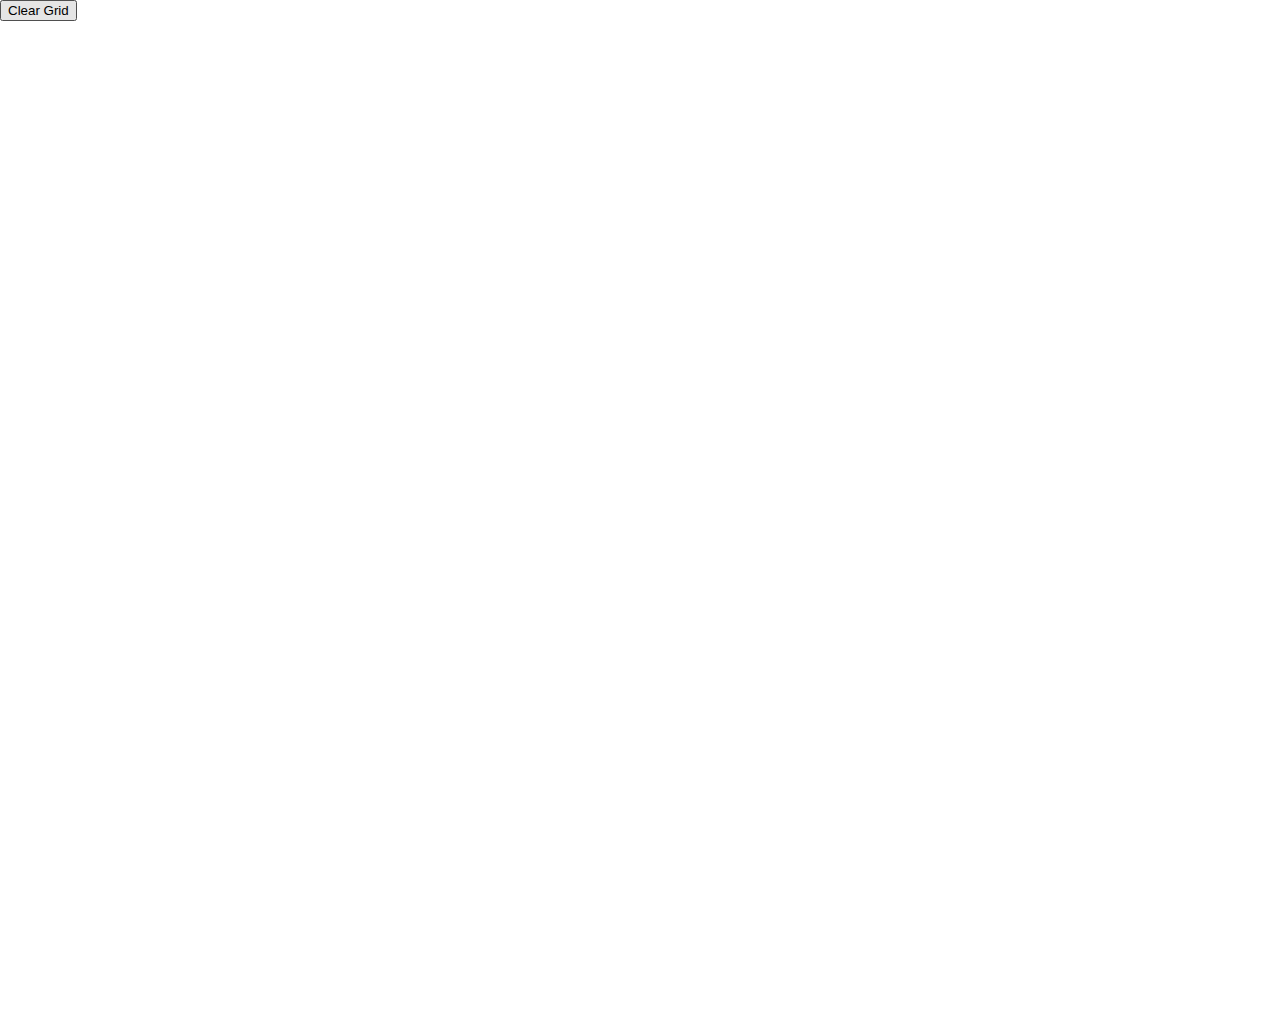
==== etch-a-sketch/index.html @ ba9c9f49 "finished etchsketch project" ====
<!doctype html>



<html>
    <head>
        <title>Etch A Sketch</title>
        
    
        <style>
            body {
                margin: 0;

            }

            #container {
                display: flex;
                height: 1000px;
                width: 1000px;
                flex-flow: row wrap;
                justify-content: center;
                align-items: stretch;
                align-content: stretch;
            }
            .square {
                width: 250px;
                height: 250px;
                margin: auto;
                background: white;
                filter: brightness(100%);
            }

            /* .square:hover {
                background: gray;
            } */
        </style>

    </head>
        
    
    <body>
        <button id="clearBtn">Clear Grid</button>
        <div id="container"></div>
        <script src="script.js"></script>
    </body>
</html>
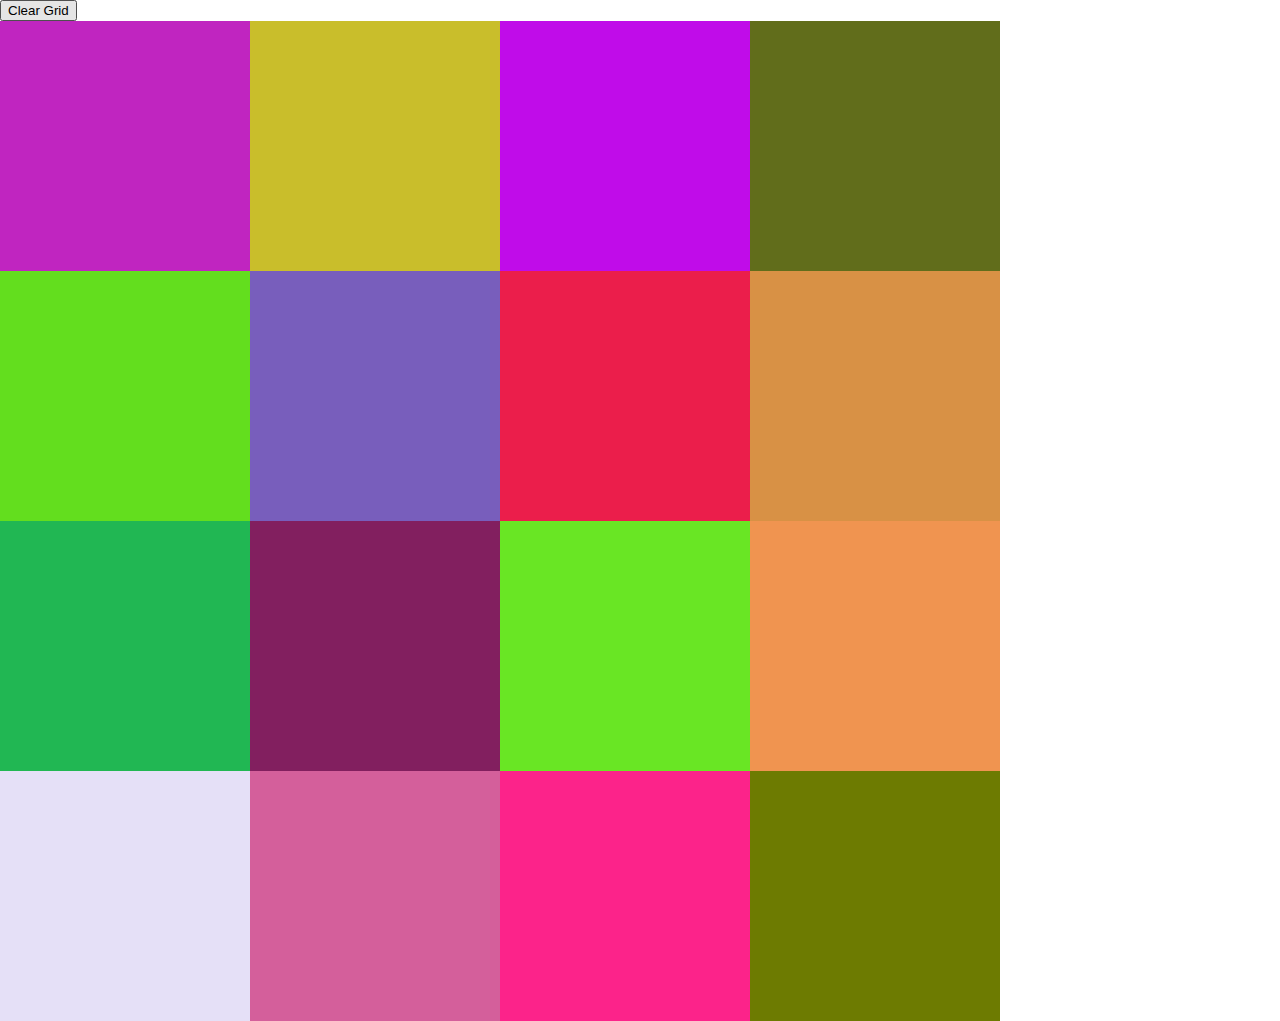
==== commit 5716e395: "modified main file" ====
--- a/etch-a-sketch/index.html
+++ b/etch-a-sketch/index.html
@@ -41,6 +41,6 @@
     <body>
         <button id="clearBtn">Clear Grid</button>
         <div id="container"></div>
-        <script src="script.js"></script>
+        <script src="./script.js"></script>
     </body>
 </html>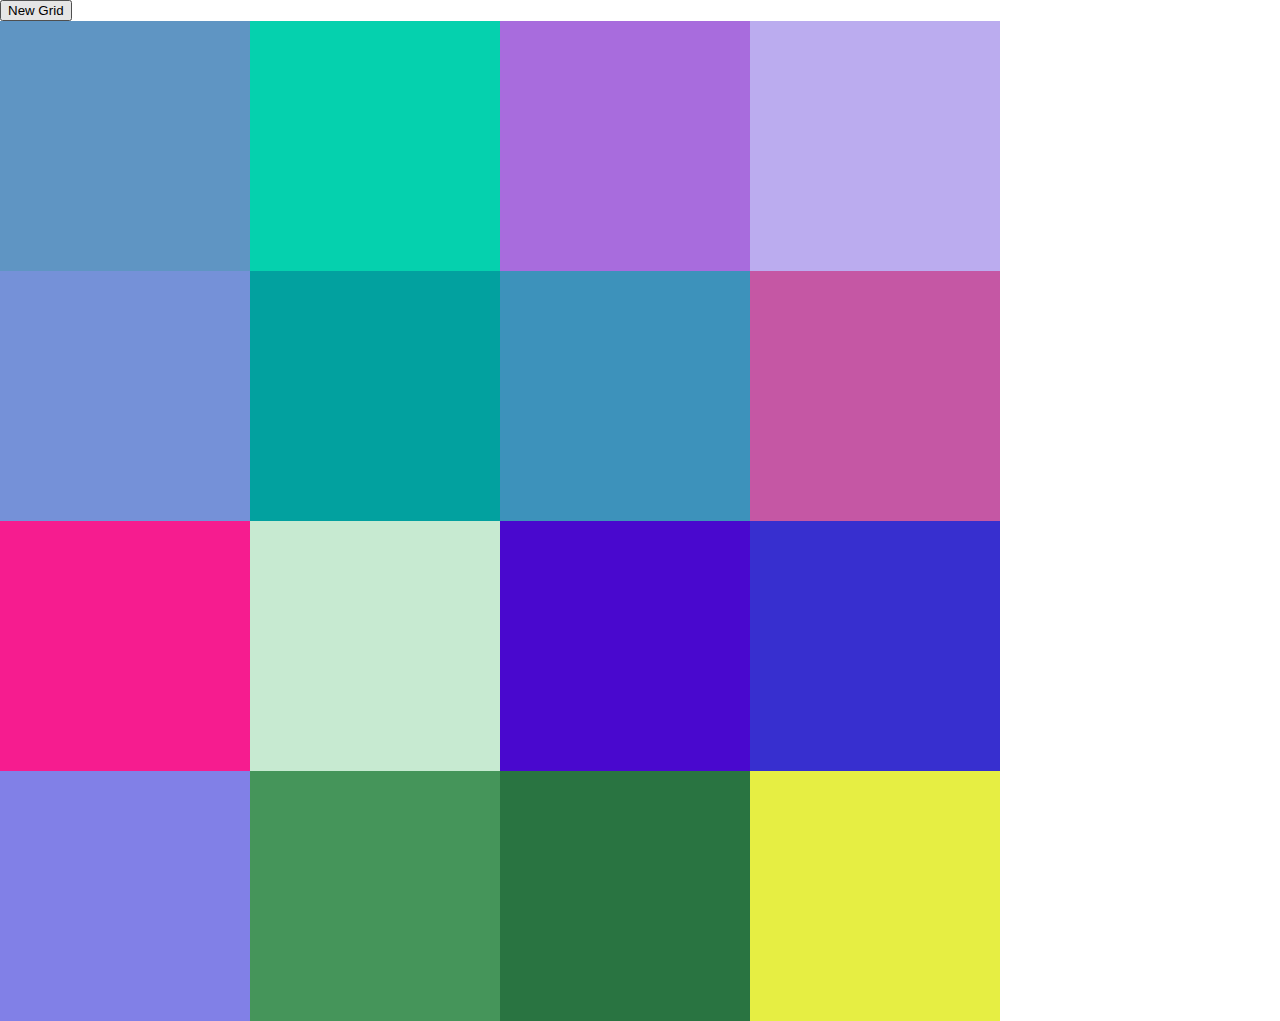
==== commit 45556255: "ready to publish:" ====
--- a/etch-a-sketch/index.html
+++ b/etch-a-sketch/index.html
@@ -39,7 +39,7 @@
         
     
     <body>
-        <button id="clearBtn">Clear Grid</button>
+        <button id="clearBtn">New Grid</button>
         <div id="container"></div>
         <script src="./script.js"></script>
     </body>
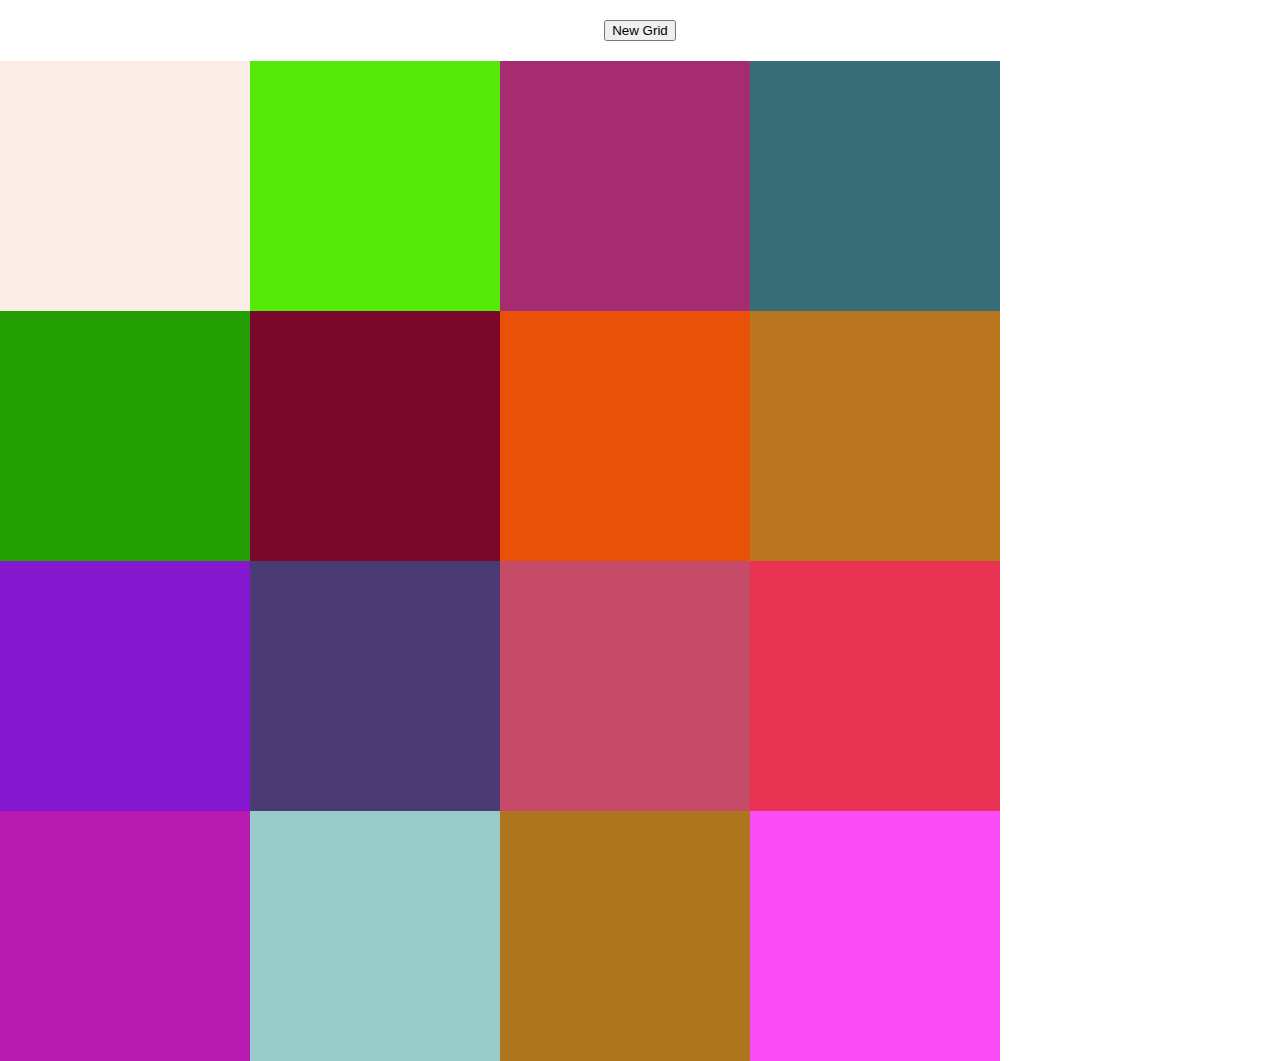
==== commit f5a33fec: "updated" ====
--- a/etch-a-sketch/index.html
+++ b/etch-a-sketch/index.html
@@ -30,16 +30,26 @@
                 filter: brightness(100%);
             }
 
-            /* .square:hover {
-                background: gray;
-            } */
+            #nav {
+                display: flex;
+                justify-content: center;
+                /* background: black; */
+            }
+            #clearBtn {
+                margin: 20px;
+            }
+            
+
         </style>
 
     </head>
         
     
     <body>
-        <button id="clearBtn">New Grid</button>
+        <div id="nav">
+            <button id="clearBtn">New Grid</button>
+        </div>
+        
         <div id="container"></div>
         <script src="./script.js"></script>
     </body>
